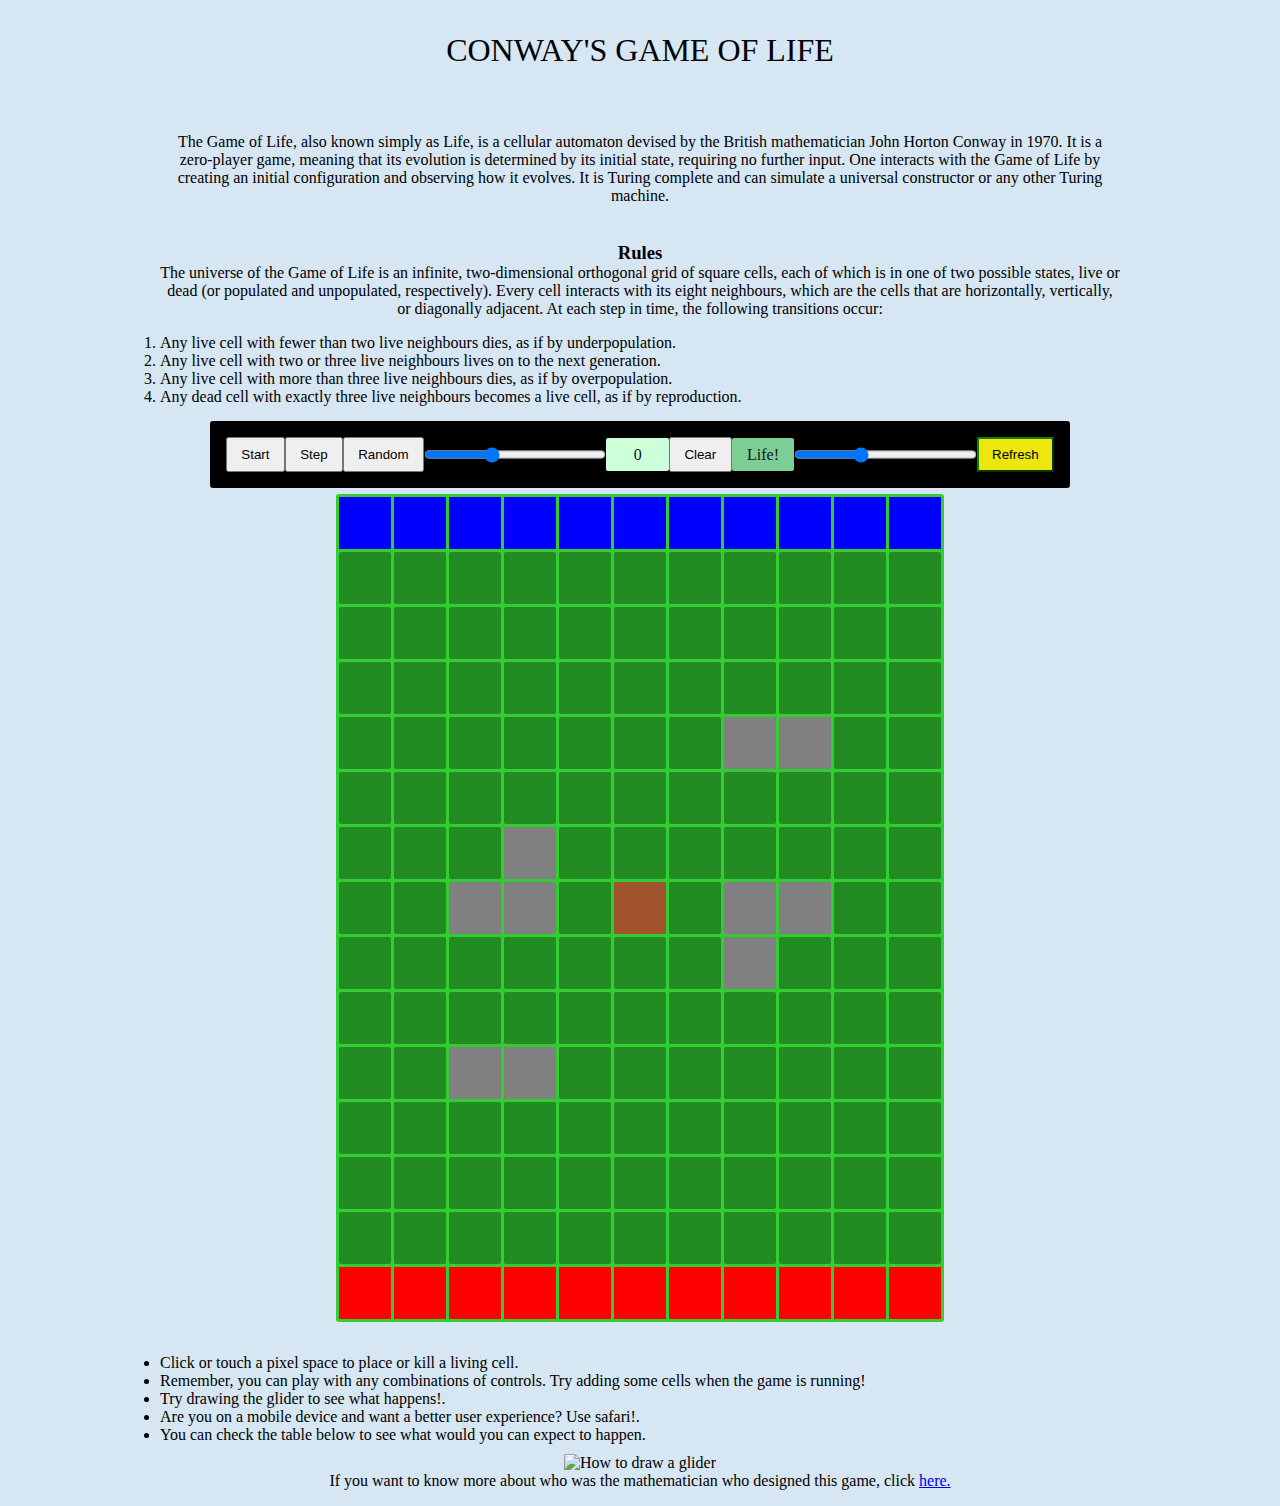
==== index.html @ 152a38c5 "Add files via upload" ====
<!DOCTYPE html>
<html lang="en">
<head>
    <meta charset="UTF-8">
    <meta http-equiv="X-UA-Compatible" content="IE=edge">
    <meta name="viewport" content="width=device-width, initial-scale=1.0">
    <link rel="stylesheet" href="styles.css">
    <title>Conway's OG Game</title>
</head>
<body>
    <header><center>CONWAY'S GAME OF LIFE</center></header>
    
    <center><section>

        <p>
        The Game of Life, also known simply as Life, is a cellular automaton 
        devised by the British mathematician John Horton Conway in 1970. 
        It is a zero-player game, meaning that its evolution is determined 
        by its initial state, requiring no further input. One interacts with 
        the Game of Life by creating an initial configuration and observing 
        how it evolves. It is Turing complete and can simulate a universal 
        constructor or any other Turing machine. </p>

        <h3>Rules</h3>

        <p>
            The universe of the Game of Life is an infinite, two-dimensional 
            orthogonal grid of square cells, each of which is in one of two 
            possible states, live or dead (or populated and unpopulated, 
            respectively). Every cell interacts with its eight neighbours, 
            which are the cells that are horizontally, vertically, or 
            diagonally adjacent. At each step in time, the following 
            transitions occur: 
        </p>

        <ol>
            <li>Any live cell with fewer than two live neighbours dies, 
                as if by underpopulation.</li>
            <li>Any live cell with two or three live neighbours lives 
                on to the next generation.</li>
            <li>Any live cell with more than three live neighbours dies, 
                as if by overpopulation.</li>
            <li>Any dead cell with exactly three live neighbours becomes 
                a live cell, as if by reproduction.</li>
          </ol>

    

</section></center>
<center>
    <div class="navbar">
        <button class="btnStart">Start</button>
        <button class="btnStp">Step</button>
        <button class="btnRndm">Random</button>
        <input type="range" min="1" value="6" class="speed" max="16" step="1">
        <div class="stepcount"><steps>0</steps></div>
        <button class="btn">Clear</button>
        <div class="sizecount"><sizes>Life!</sizes></div>
        <input type="range" min="1" value="40" class="size" max="120" step="1">
        <button class="btnReload">Refresh</button>
        
    </div>



    <div class="container">
        
    </div> <!--end of container-->
</center>
    
<center>
    <footer>
        
                <ul>
                    <li>Click or touch a pixel space to place or kill a living cell.</li>
                    <li>Remember, you can play with any combinations of controls. Try adding some cells when the game is running!</li>
                    <li>Try drawing the glider to see what happens!.</li>
                    <li>Are you on a mobile device and want a better user experience? Use safari!.</li>
                    <li>You can check the table below to see what would you can expect to happen.</li>
                </ul>

                <img src="https://www.daviddarling.info/images/life.gif" alt="How to draw a glider">

                <p>If you want to know more about who was the mathematician who designed this game, click <a href="https://en.wikipedia.org/wiki/John_Horton_Conway">here.</a></p>
            </footer>


</center>
    
   



    <script src="blitzmap.js"></script>
</body>
</html>
---- styles.css ----
*{
    margin: 0;
    padding: 0;
    box-sizing: border-box;
}

html, body{
    height: 100%;
}

body{
    background-color: #D6E6F2;
    display: inline;
    justify-content: center;
    align-items: center;
    flex-direction: column;
}

.navbar
{
    background-color: black;
    width: 860px;
    border-radius: 3px;
} 



.navbar{
    padding: 1em;
    margin-bottom: 6px;
    display: flex;
    justify-content: center;
    align-items: center;
}

.btn, input{
    height: 35px;
    padding: 0 1em;
}

.btnRndm{
    height: 35px;
    padding: 0 1em;
}

.btnStp{
    height: 35px;
    padding: 0 1em;
}

.btnStart{
    height: 35px;
    padding: 0 1em;
}

.btnReload{
    height: 35px;
    padding: 0 1em;
    background-color: rgb(237, 230, 15);
    border-color: #008805;
}

.btnReload:hover{
    height: 35px;
    padding: 0 1em;
    background-color: rgb(237, 15, 15);
    border-color: #c6c90d;
}



.container{
    background-color: limegreen;
    width: 608px;
    border-radius: 3px;
    height: 828px;
    display: grid;
    --columns:11;
    --rows:15;
    grid-template-columns: repeat(var(--columns), 1fr);
    grid-template-rows: repeat(var(--rows), 1fr);
    gap: 3px;
    padding: 3px;
}

.pixelBlocked{
    background-color: grey;
}

.pixel{
    background-color: forestgreen;
    border-radius: 2px;
}

.pixelTrapDoor{
    background-color: sienna;
}

.pixelBlueEndLine{
    background-color: blue;
}

.pixelRedEndLine{
    background-color: red;
}

.stepcount{
    background-color: rgb(205, 255, 218);
    color: rgb(18, 18, 19);
    height: 33px;
    width: 70px;
    display: flex;
    border-radius: 2px;
}

steps{
    margin: auto;
}

.sizecount{
    background-color: #7DCE94;
    color: rgb(18, 18, 19);
    height: 33px;
    width: 70px;
    display: flex;
    border-radius: 2px;
}

sizes{
    margin: auto;
}

input{
    width: 200px;
}

header{
    padding-top: 1em;
    padding-bottom: 2em;
    font-size: xx-large;
}

section{
    width: 75%;
    padding-bottom: 15PX;
}

footer{
    width: 75%;
    padding-top: 1em;
    padding-bottom: 1em;
    }

h3{
    padding-top: 2em;
}

ol, ul{
    padding-top: 1em;

}

ul{
    padding-bottom: 10px;
}

li{
    text-align: left;
}
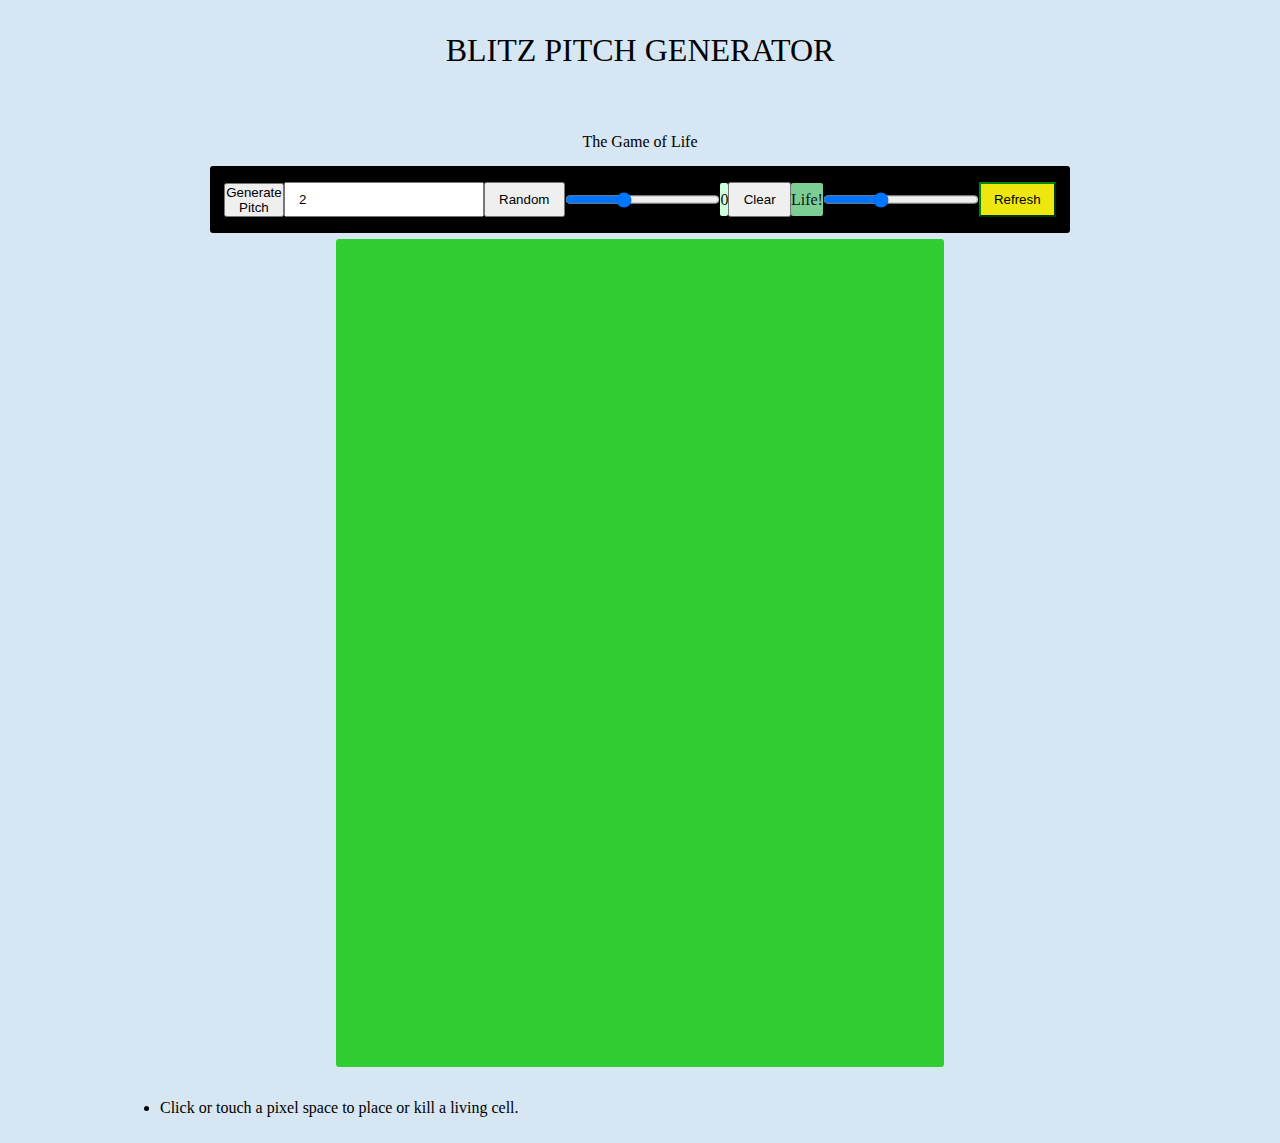
==== commit d73a04d5: "improvements" ====
--- a/index.html
+++ b/index.html
@@ -1,96 +1,39 @@
 <!DOCTYPE html>
 <html lang="en">
-<head>
-    <meta charset="UTF-8">
-    <meta http-equiv="X-UA-Compatible" content="IE=edge">
-    <meta name="viewport" content="width=device-width, initial-scale=1.0">
-    <link rel="stylesheet" href="styles.css">
-    <title>Conway's OG Game</title>
-</head>
-<body>
-    <header><center>CONWAY'S GAME OF LIFE</center></header>
-    
-    <center><section>
-
-        <p>
-        The Game of Life, also known simply as Life, is a cellular automaton 
-        devised by the British mathematician John Horton Conway in 1970. 
-        It is a zero-player game, meaning that its evolution is determined 
-        by its initial state, requiring no further input. One interacts with 
-        the Game of Life by creating an initial configuration and observing 
-        how it evolves. It is Turing complete and can simulate a universal 
-        constructor or any other Turing machine. </p>
-
-        <h3>Rules</h3>
-
-        <p>
-            The universe of the Game of Life is an infinite, two-dimensional 
-            orthogonal grid of square cells, each of which is in one of two 
-            possible states, live or dead (or populated and unpopulated, 
-            respectively). Every cell interacts with its eight neighbours, 
-            which are the cells that are horizontally, vertically, or 
-            diagonally adjacent. At each step in time, the following 
-            transitions occur: 
-        </p>
-
-        <ol>
-            <li>Any live cell with fewer than two live neighbours dies, 
-                as if by underpopulation.</li>
-            <li>Any live cell with two or three live neighbours lives 
-                on to the next generation.</li>
-            <li>Any live cell with more than three live neighbours dies, 
-                as if by overpopulation.</li>
-            <li>Any dead cell with exactly three live neighbours becomes 
-                a live cell, as if by reproduction.</li>
-          </ol>
-
-    
-
-</section></center>
-<center>
-    <div class="navbar">
-        <button class="btnStart">Start</button>
-        <button class="btnStp">Step</button>
-        <button class="btnRndm">Random</button>
-        <input type="range" min="1" value="6" class="speed" max="16" step="1">
-        <div class="stepcount"><steps>0</steps></div>
-        <button class="btn">Clear</button>
-        <div class="sizecount"><sizes>Life!</sizes></div>
-        <input type="range" min="1" value="40" class="size" max="120" step="1">
-        <button class="btnReload">Refresh</button>
-        
-    </div>
-
-
-
-    <div class="container">
-        
-    </div> <!--end of container-->
-</center>
-    
-<center>
-    <footer>
-        
-                <ul>
-                    <li>Click or touch a pixel space to place or kill a living cell.</li>
-                    <li>Remember, you can play with any combinations of controls. Try adding some cells when the game is running!</li>
-                    <li>Try drawing the glider to see what happens!.</li>
-                    <li>Are you on a mobile device and want a better user experience? Use safari!.</li>
-                    <li>You can check the table below to see what would you can expect to happen.</li>
-                </ul>
-
-                <img src="https://www.daviddarling.info/images/life.gif" alt="How to draw a glider">
-
-                <p>If you want to know more about who was the mathematician who designed this game, click <a href="https://en.wikipedia.org/wiki/John_Horton_Conway">here.</a></p>
-            </footer>
-
-
-</center>
-    
-   
-
-
-
-    <script src="blitzmap.js"></script>
-</body>
+    <head>
+        <meta charset="UTF-8">
+        <meta http-equiv="X-UA-Compatible" content="IE=edge">
+        <meta name="viewport" content="width=device-width, initial-scale=1.0">
+        <link rel="stylesheet" href="styles.css">
+        <title>Blitz Pitch Generator</title>
+    </head>
+    <body>
+        <header><center>BLITZ PITCH GENERATOR</center></header>
+        <center><section>
+            <p>The Game of Life</p>
+            </section></center>
+            <center>
+            <div class="navbar">
+                <button id="generatePitchBtn">Generate Pitch</button>
+                <input id="userDensity" type="number" value="2" min="1"></input>
+                <button class="btnRndm">Random</button>
+                <input type="range" min="1" value="6" class="speed" max="16" step="1">
+                <div class="stepcount"><steps>0</steps></div>
+                <button class="btn">Clear</button>
+                <div class="sizecount"><sizes>Life!</sizes></div>
+                <input type="range" min="1" value="40" class="size" max="120" step="1">
+                <button class="btnReload">Refresh</button>      
+            </div>      
+            <div class="container">
+            </div> <!--end of container-->
+            </center>       
+            <center>
+                <footer>
+                    <ul>
+                        <li>Click or touch a pixel space to place or kill a living cell.</li>
+                    </ul>
+                </footer>
+            </center>
+        <script src="blitzmap.js"></script>
+    </body>
 </html>
--- a/styles.css
+++ b/styles.css
@@ -83,25 +83,33 @@
     padding: 3px;
 }
 
-.pixelBlocked{
+.Blocked{
     background-color: grey;
 }
 
-.pixel{
+.open{
     background-color: forestgreen;
     border-radius: 2px;
 }
 
-.pixelTrapDoor{
+.TrapDoor{
     background-color: sienna;
 }
 
-.pixelBlueEndLine{
+.BlueEndLine{
     background-color: blue;
 }
 
-.pixelRedEndLine{
+.RedEndLine{
     background-color: red;
+}
+
+.OpenCheckered{
+    background-color: darkgreen;
+}
+
+.BlockedCheckered{
+    background-color: darkslategray;
 }
 
 .stepcount{
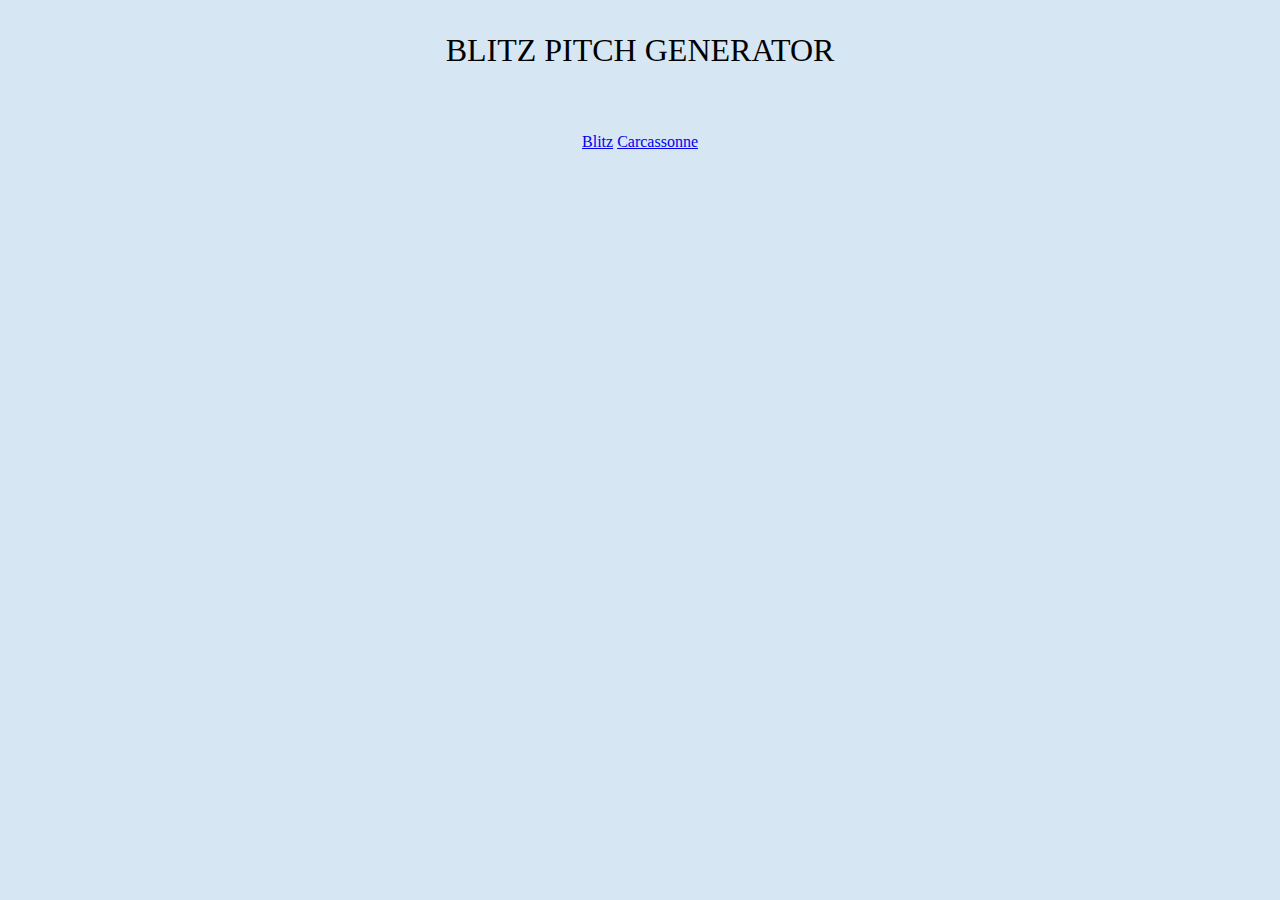
==== commit 31818c0e: "added carcassonne" ====
--- a/index.html
+++ b/index.html
@@ -9,31 +9,10 @@
     </head>
     <body>
         <header><center>BLITZ PITCH GENERATOR</center></header>
-        <center><section>
-            <p>The Game of Life</p>
-            </section></center>
-            <center>
-            <div class="navbar">
-                <button id="generatePitchBtn">Generate Pitch</button>
-                <input id="userDensity" type="number" value="2" min="1"></input>
-                <button class="btnRndm">Random</button>
-                <input type="range" min="1" value="6" class="speed" max="16" step="1">
-                <div class="stepcount"><steps>0</steps></div>
-                <button class="btn">Clear</button>
-                <div class="sizecount"><sizes>Life!</sizes></div>
-                <input type="range" min="1" value="40" class="size" max="120" step="1">
-                <button class="btnReload">Refresh</button>      
-            </div>      
-            <div class="container">
-            </div> <!--end of container-->
-            </center>       
-            <center>
-                <footer>
-                    <ul>
-                        <li>Click or touch a pixel space to place or kill a living cell.</li>
-                    </ul>
-                </footer>
-            </center>
+        <center>
+            <a href="blitzmap.html">Blitz</a>
+            <a href="carcassonne.html">Carcassonne</a>
+        </center>
         <script src="blitzmap.js"></script>
     </body>
 </html>
--- a/styles.css
+++ b/styles.css
@@ -66,8 +66,6 @@
     background-color: rgb(237, 15, 15);
     border-color: #c6c90d;
 }
-
-
 
 .container{
     background-color: limegreen;
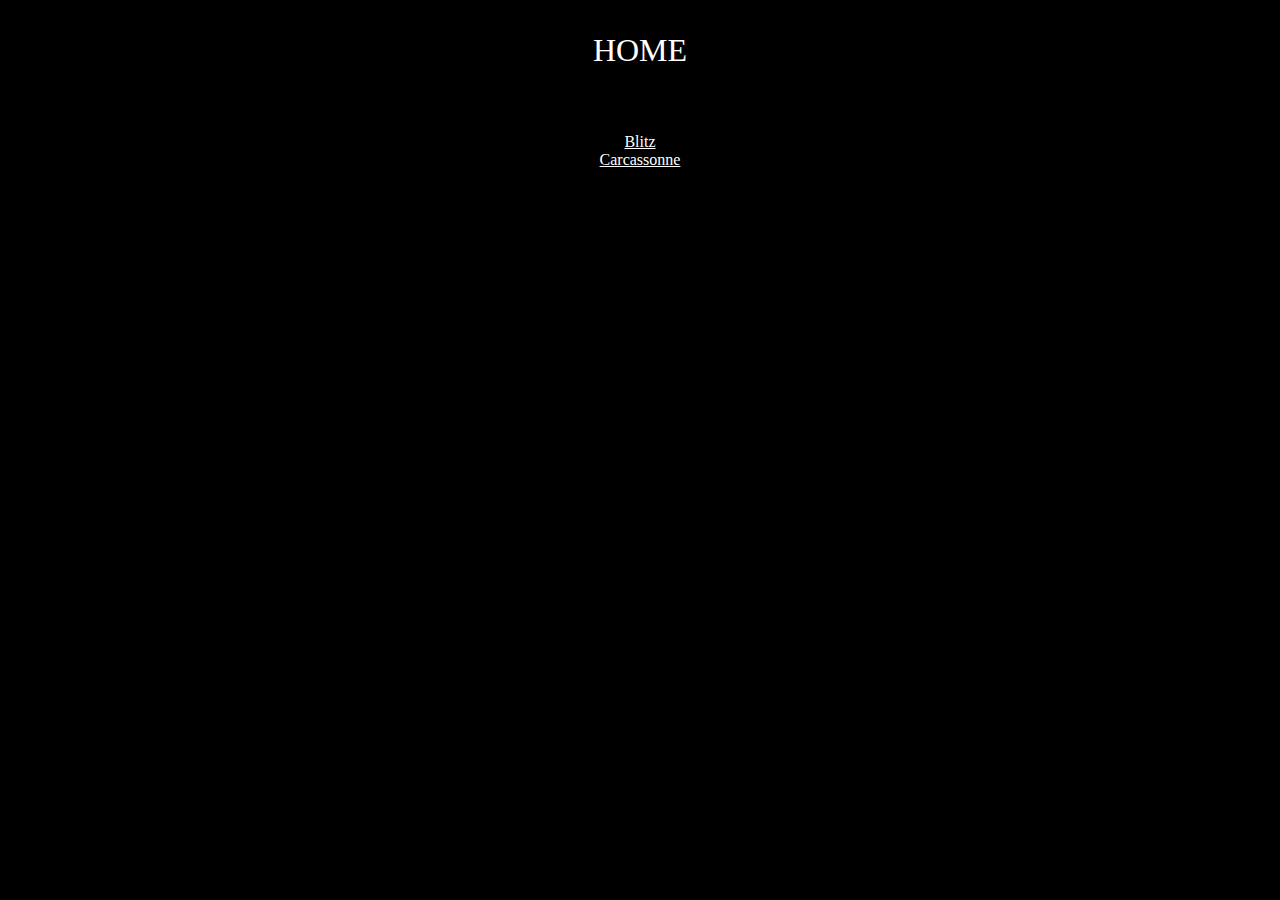
==== commit 46d55dcc: "correcting home page" ====
--- a/index.html
+++ b/index.html
@@ -5,13 +5,17 @@
         <meta http-equiv="X-UA-Compatible" content="IE=edge">
         <meta name="viewport" content="width=device-width, initial-scale=1.0">
         <link rel="stylesheet" href="styles.css">
-        <title>Blitz Pitch Generator</title>
+        <title>JF's Hub</title>
     </head>
     <body>
-        <header><center>BLITZ PITCH GENERATOR</center></header>
+        <header><center>HOME</center></header>
         <center>
-            <a href="blitzmap.html">Blitz</a>
-            <a href="carcassonne.html">Carcassonne</a>
+            <div>
+                <a href="blitzmap.html">Blitz</a>
+            </div>
+            <div>
+                <a href="carcassonne.html">Carcassonne</a>
+            </div>
         </center>
         <script src="blitzmap.js"></script>
     </body>
--- a/styles.css
+++ b/styles.css
@@ -2,6 +2,7 @@
     margin: 0;
     padding: 0;
     box-sizing: border-box;
+    color: white;
 }
 
 html, body{
@@ -9,7 +10,7 @@
 }
 
 body{
-    background-color: #D6E6F2;
+    background-color: black;
     display: inline;
     justify-content: center;
     align-items: center;
@@ -22,8 +23,6 @@
     width: 860px;
     border-radius: 3px;
 } 
-
-
 
 .navbar{
     padding: 1em;
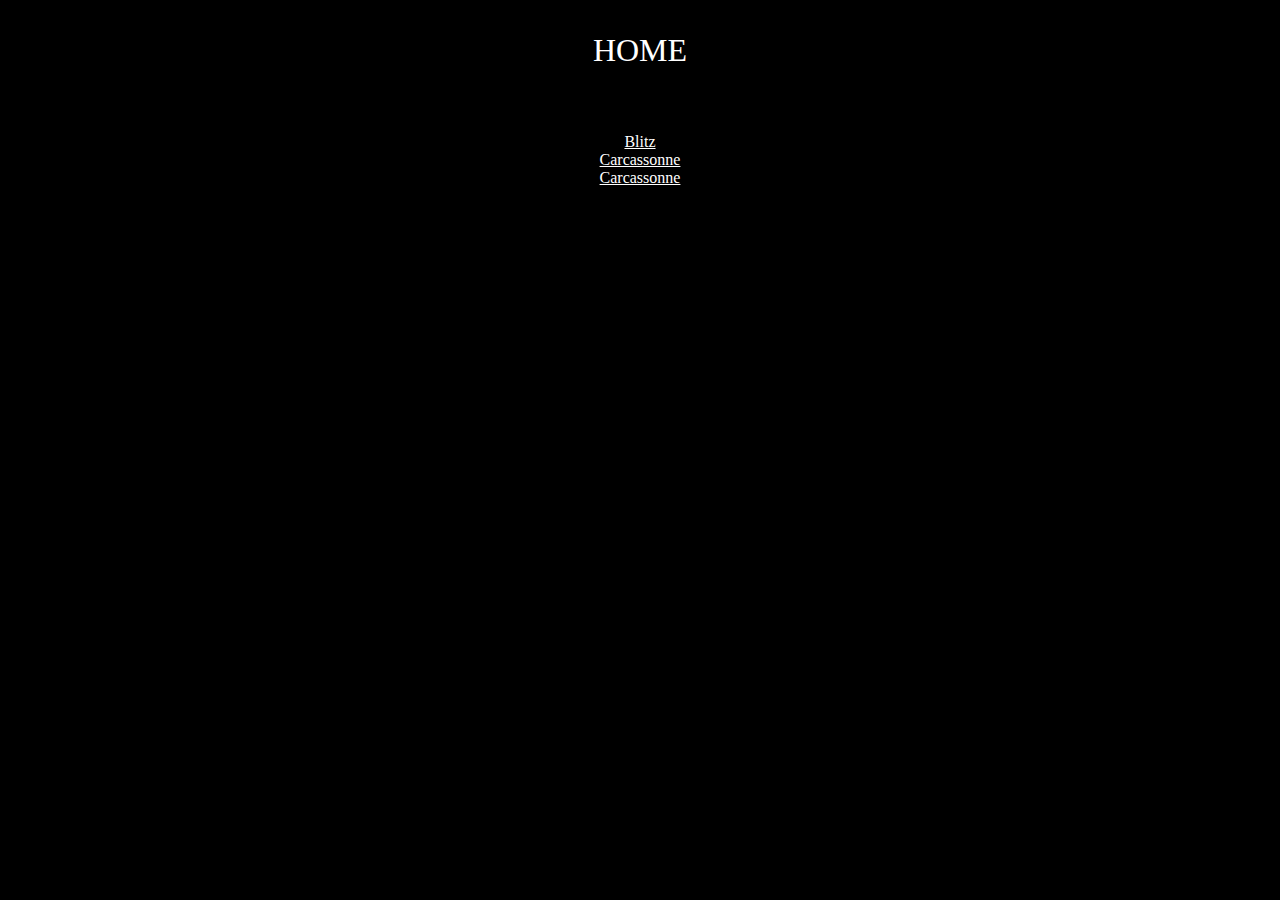
==== commit aa9d9dfb: "added outline for tetris balance" ====
--- a/index.html
+++ b/index.html
@@ -16,6 +16,9 @@
             <div>
                 <a href="carcassonne.html">Carcassonne</a>
             </div>
+            <div>
+                <a href="tetrisbalance.html">Carcassonne</a>
+            </div>
         </center>
         <script src="blitzmap.js"></script>
     </body>
--- a/styles.css
+++ b/styles.css
@@ -4,6 +4,7 @@
     box-sizing: border-box;
     color: white;
 }
+
 
 html, body{
     height: 100%;
@@ -84,31 +85,6 @@
     background-color: grey;
 }
 
-.open{
-    background-color: forestgreen;
-    border-radius: 2px;
-}
-
-.TrapDoor{
-    background-color: sienna;
-}
-
-.BlueEndLine{
-    background-color: blue;
-}
-
-.RedEndLine{
-    background-color: red;
-}
-
-.OpenCheckered{
-    background-color: darkgreen;
-}
-
-.BlockedCheckered{
-    background-color: darkslategray;
-}
-
 .stepcount{
     background-color: rgb(205, 255, 218);
     color: rgb(18, 18, 19);
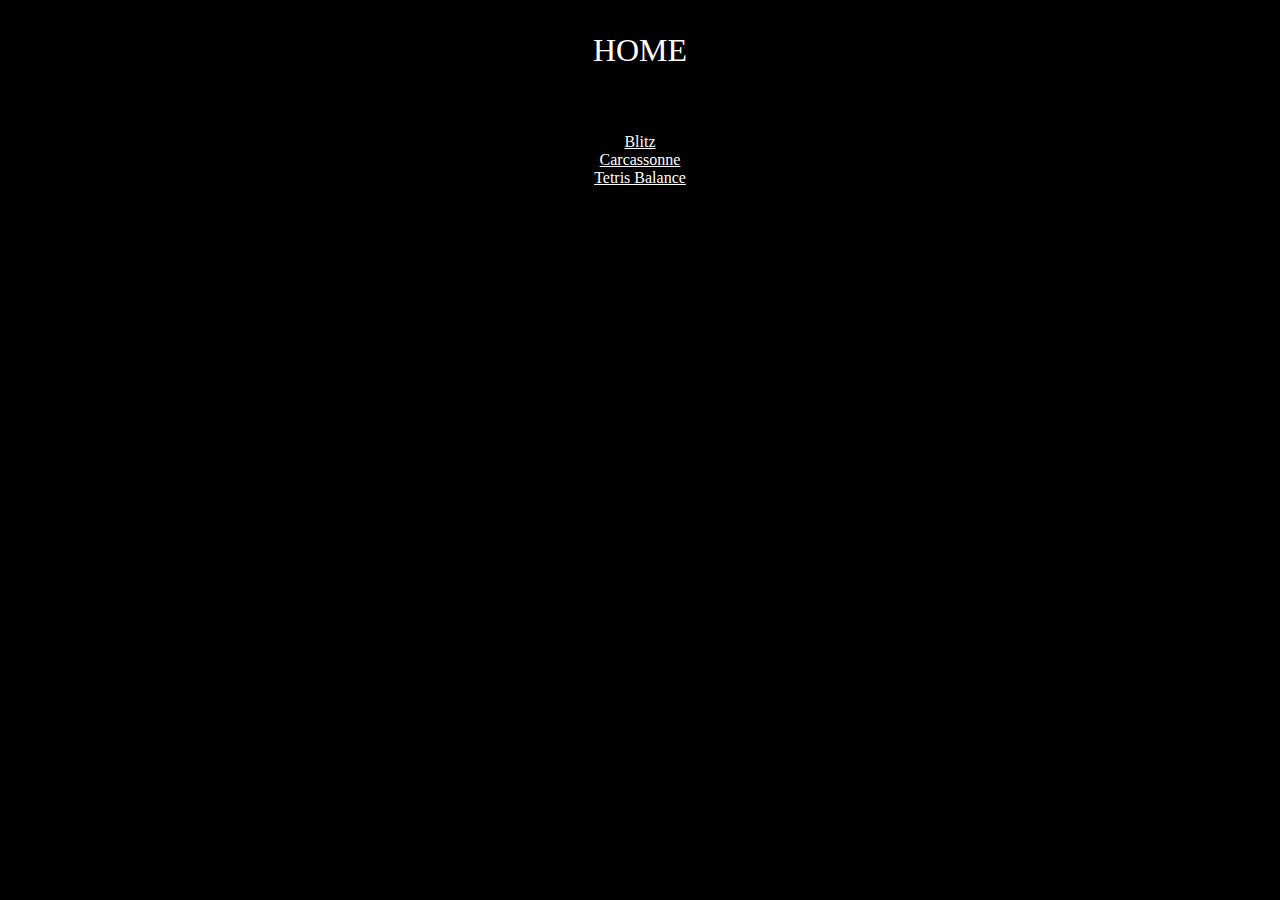
==== commit e9ea60d8: "Added new folder to separate games, starting html on tetris" ====
--- a/index.html
+++ b/index.html
@@ -14,12 +14,12 @@
                 <a href="blitzmap.html">Blitz</a>
             </div>
             <div>
-                <a href="carcassonne.html">Carcassonne</a>
+                <a href="Carcassonne\carcassonne.html">Carcassonne</a>
             </div>
             <div>
-                <a href="tetrisbalance.html">Carcassonne</a>
+                <a href="TetrisBalance\tetrisbalance.html">Tetris Balance</a>
             </div>
         </center>
         <script src="blitzmap.js"></script>
     </body>
-</html>
+</html>